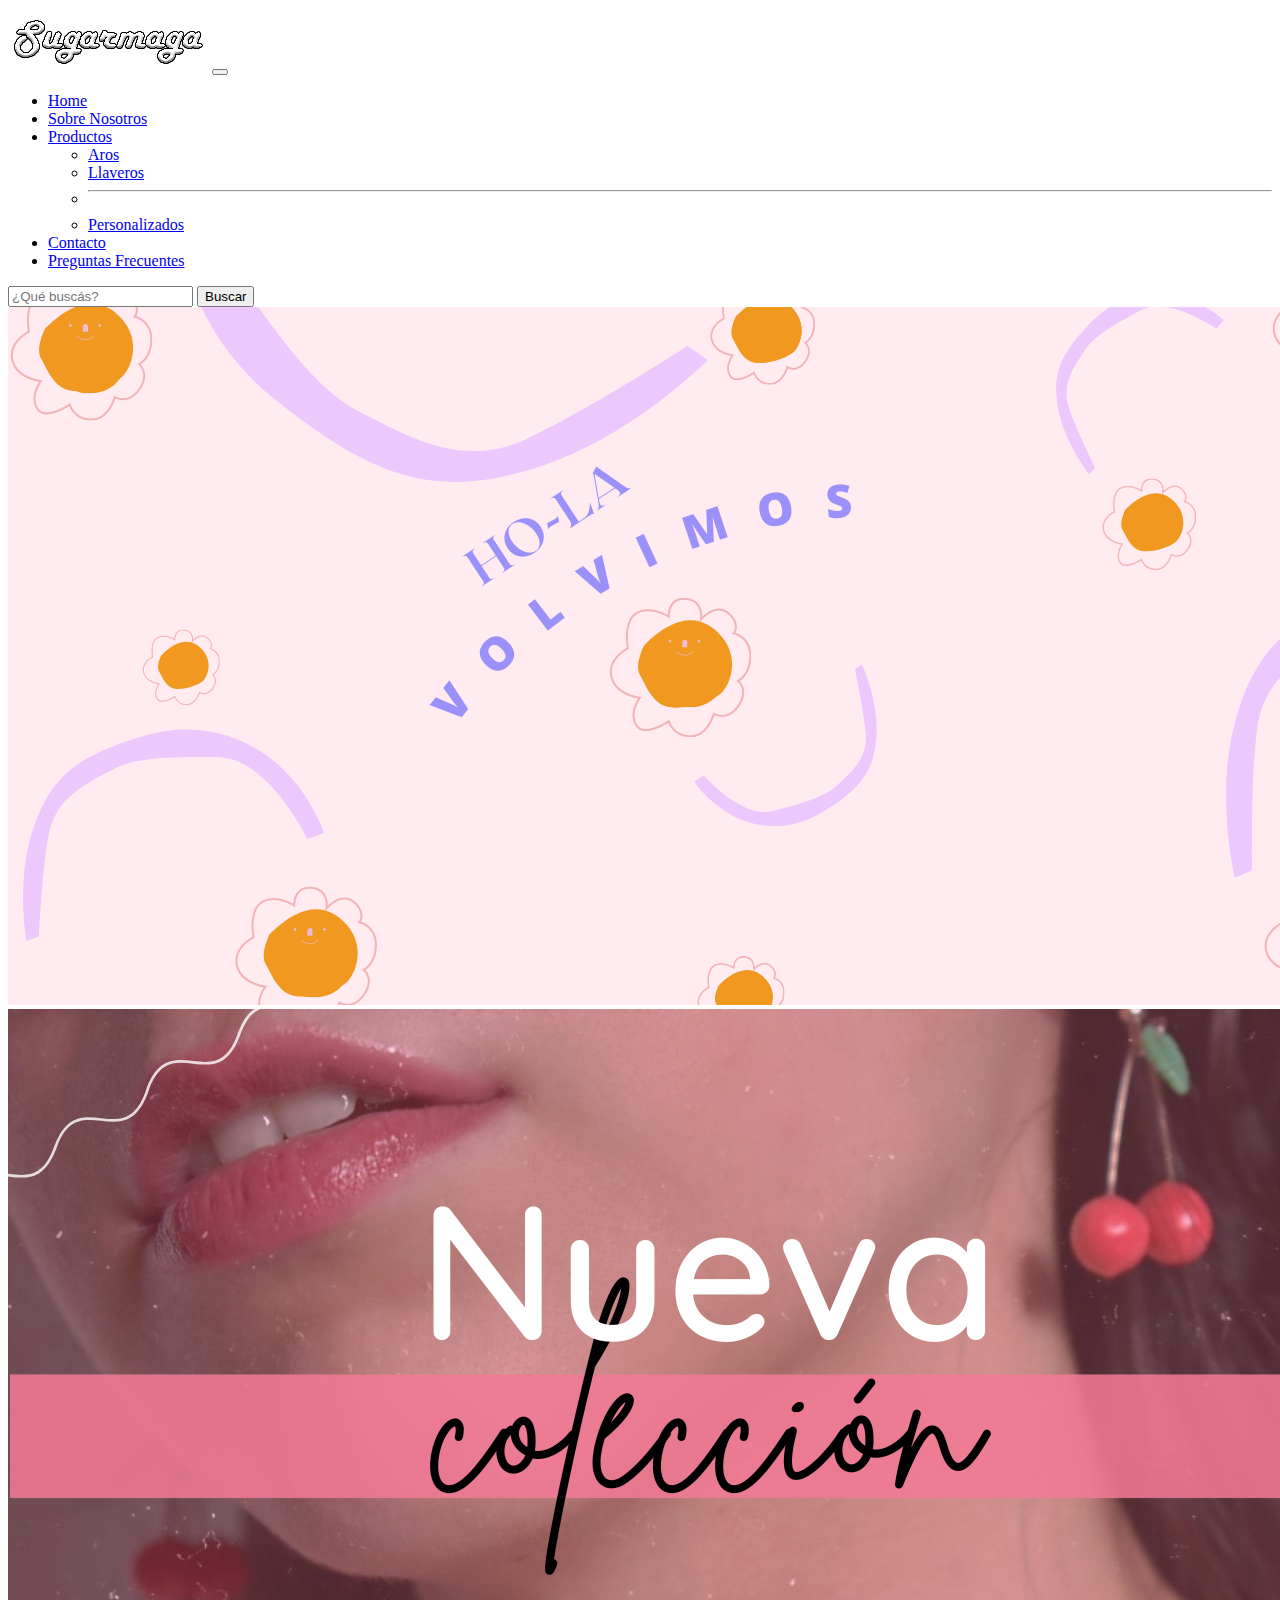
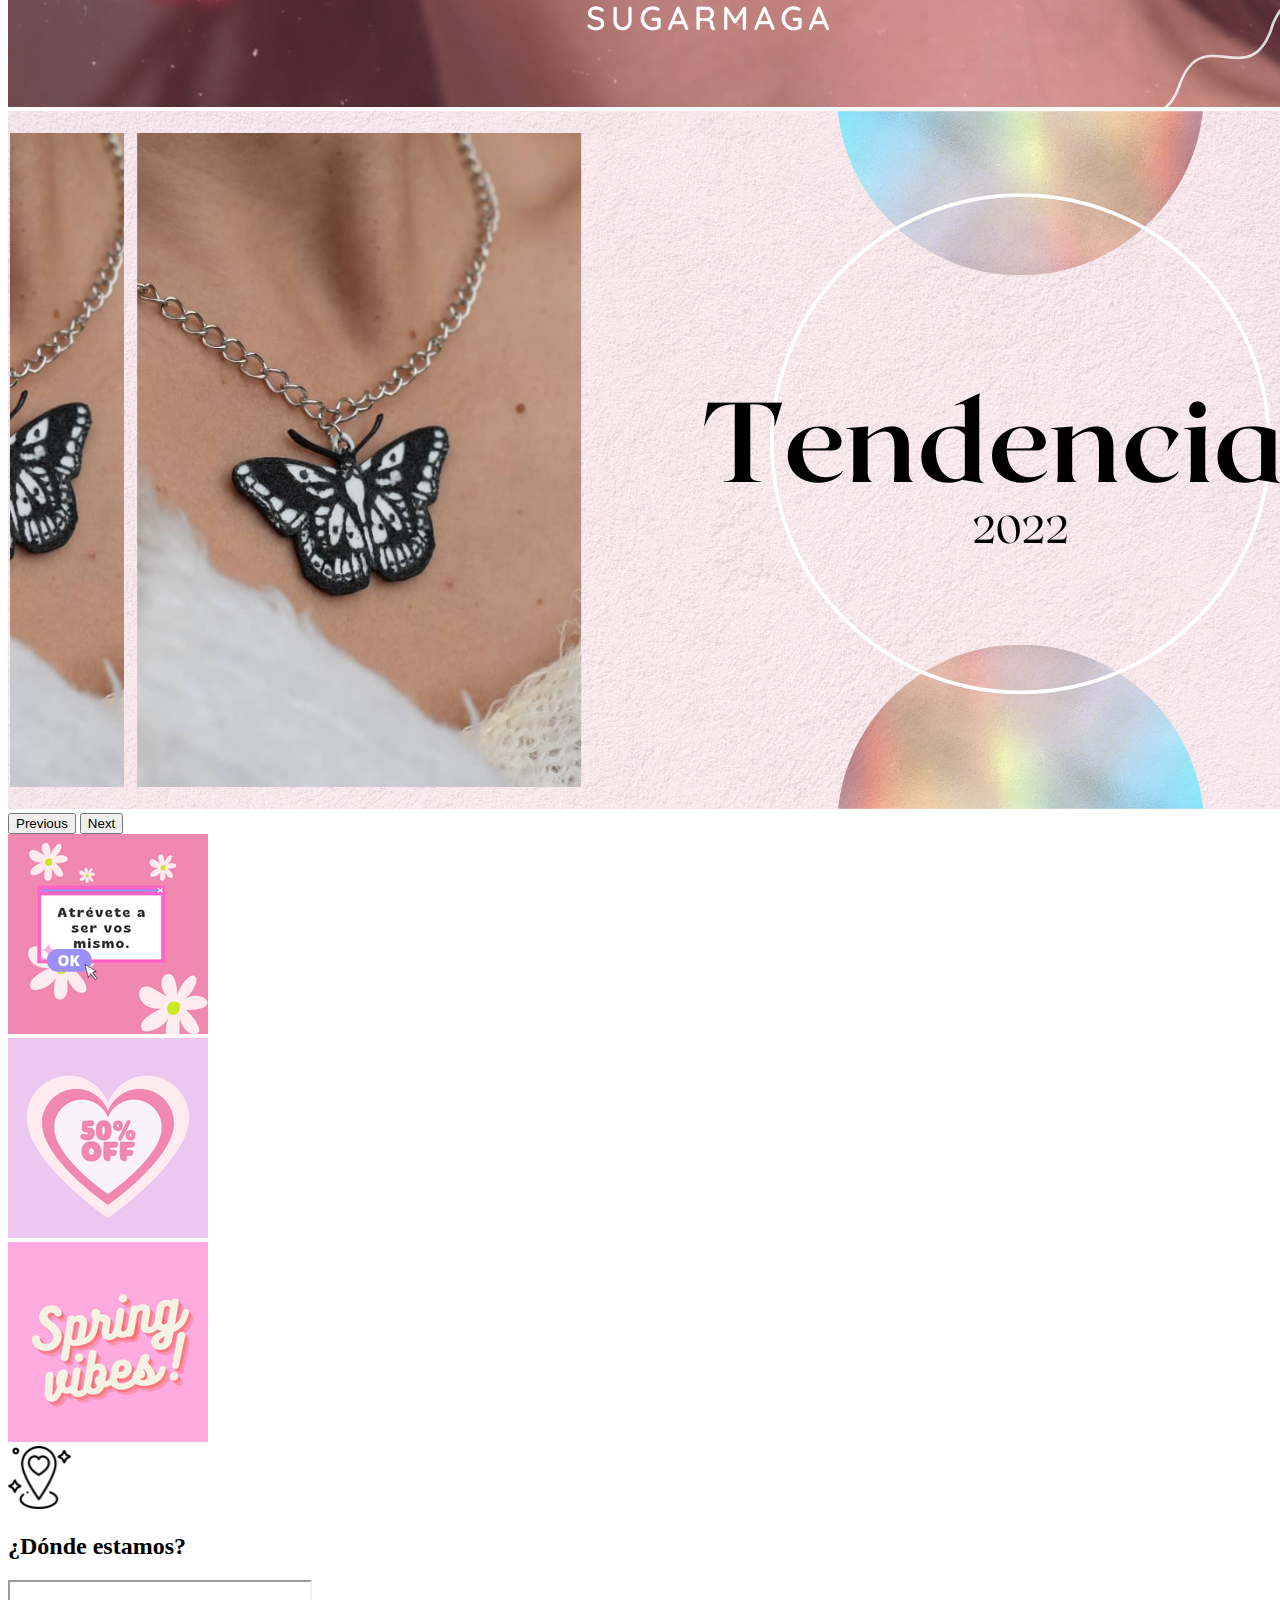
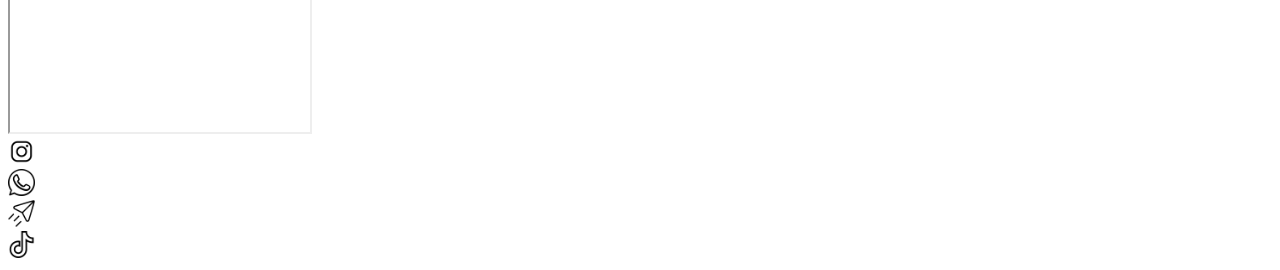
==== index.html @ 94c6f587 "añadi bootstrap index y contacto" ====
<!doctype html>
<html lang="es">
<head>
    <meta charset="utf-8">
    <meta name="viewport" content="width=device-width, initial-scale=1">
    <link href="https://cdn.jsdelivr.net/npm/bootstrap@5.1.3/dist/css/bootstrap.min.css" rel="stylesheet" integrity="sha384-1BmE4kWBq78iYhFldvKuhfTAU6auU8tT94WrHftjDbrCEXSU1oBoqyl2QvZ6jIW3" crossorigin="anonymous">
    <title>Sugarmaga | Tienda online</title>
</head>
<body>

        <div class="container-fluid">
            <div class="row">
                <div class="col-12 col-lg-12">
                    <nav class="navbar navbar-expand-lg navbar-light bg-light"> 
                        <div class="container-fluid">
                            <a class="navbar-brand" href="#"><img src="assets/img/logoletter.png" alt="logo"></a>
                            <button class="navbar-toggler" type="button" data-bs-toggle="collapse" data-bs-target="#navbarSupportedContent" aria-controls="navbarSupportedContent" aria-expanded="false" aria-label="Toggle navigation">
                                <span class="navbar-toggler-icon"></span>
                            </button>
                            <div class="collapse navbar-collapse" id="navbarSupportedContent">
                                <ul class="navbar-nav me-auto mb-2 mb-lg-0">
                                    <li class="nav-item">
                                        <a class="nav-link active" aria-current="page" href="#">Home</a>
                                    </li>
                                    <li class="nav-item">
                                        <a class="nav-link" href="pages/aboutus.html">Sobre Nosotros</a>
                                    </li>
                                    <li class="nav-item dropdown">
                                        <a class="nav-link dropdown-toggle" href="pages/productos.html" id="navbarDropdown" role="button" data-bs-toggle="dropdown" aria-expanded="false"> Productos
                                </a>
                                <ul class="dropdown-menu" aria-labelledby="navbarDropdown">
                                    <li><a class="dropdown-item" href="pages/productos.html">Aros</a></li>
                                    <li><a class="dropdown-item" href="pages/productos.html">Llaveros</a></li>
                                    <li><hr class="dropdown-divider"></li>
                                    <li><a class="dropdown-item" href="pages/contacto.html">Personalizados</a></li>
                                </ul>
                                <li class="nav-item">
                                    <a class="nav-link" href="pages/contacto.html">Contacto</a>
                                </li>
                                <li class="nav-item">
                                    <a class="nav-link" href="pages/preguntasfrecuentes.html">Preguntas Frecuentes</a>
                                </li>
                                    </li>
                                </ul>
                                <form class="d-flex">
                                    <input class="form-control me-2" type="search" placeholder="¿Qué buscás?" aria-label="Search">
                                    <button class="btn btn-outline-success" type="submit">Buscar</button>
                                </form>
                            </div>
                        </div>
                    </nav>
                </div>
            </div>
        </div>


<main>
    <div class="container">
        <div class="row">
            <div class="col-12 col-lg-12">
                <div id="carouselExampleControls" class="carousel slide" data-bs-ride="carousel">
                    <div class="carousel-inner">
                        <div class="carousel-item active">
                            <img src="assets/img/volvimos.png" class="d-block w-100" alt="banner">
                        </div>
                        <div class="carousel-item">
                            <img src="assets/img/bannernuevo.png" class="d-block w-100" alt="banner accesorios.">
                        </div>
                        <div class="carousel-item">
                            <img src="assets/img/bannertendencia.png" class="d-block w-100" alt="tendencias">
                        </div>
                    </div>
                    <button class="carousel-control-prev" type="button" data-bs-target="#carouselExampleControls" data-bs-slide="prev">
                        <span class="carousel-control-prev-icon" aria-hidden="true"></span>
                        <span class="visually-hidden">Previous</span>
                    </button>
                    <button class="carousel-control-next" type="button" data-bs-target="#carouselExampleControls" data-bs-slide="next">
                        <span class="carousel-control-next-icon" aria-hidden="true"></span>
                        <span class="visually-hidden">Next</span>
                    </button>
                </div>
            </div>
        </div>
    </div>


    <div class="container">
        <div class="row d-flex text-center mt-3">
            <div class="col-12 col-lg-4">
                        <img src="assets/img/atrevete.png" class="rounded-circle" alt="tendencias"> </div>
                        <div class="col-12 col-lg-4">
                        <img src="assets/img/sale.png" class="rounded-circle" alt="ofertas"></div>
                        <div class="col-12 col-lg-4">
                        <img src="assets/img/spring.png" class="rounded-circle" alt="primavera"></div>
            </div>
        </div>
    </div>

    <div class="container mt-3">
        <div class="row">
            <div class="col-12 col-lg-12">
                <div class="card">
                    <div class="card-body text-center">
                        <img src="assets/img/ubicacion.png" alt="ubicacion" width="5%;">
                        <h2 class="card-text">¿Dónde estamos?</h2>
                    </div>
                    <iframe src="https://www.google.com/maps/embed?pb=!1m18!1m12!1m3!1d26327.981407867595!2d-58.57584515!3d-34.426814150000006!2m3!1f0!2f0!3f0!3m2!1i1024!2i768!4f13.1!3m3!1m2!1s0x95bca5a2d0ddb9b1%3A0x2c1a974c67cba1e4!2sTigre%2C%20Provincia%20de%20Buenos%20Aires!5e0!3m2!1ses-419!2sar!4v1661913750774!5m2!1ses-419!2sar"  class="card-img-top"></iframe>
                    
                </div>
            </div>
        </div>
    </div>
</main>

<footer>
    <div class="container mt-3">
        <div class="row text-center">
            <div class="col-3 col-lg-3">
                <a href="https://www.instagram.com/sugarmaga/" target="_blank"><img src="assets/img/instagram.png" alt="instagram" width="27" height="27"></a>
            </div>
            <div class="col-3 col-lg-3">
                <a href="https://api.whatsapp.com/send?phone=123" target="_blank"><img src="assets/img/whatsapp.png" alt="whatsapp" width="27" height="27"></a>
            </div>
            <div class="col-3 col-lg-3">
                <a href="mailto:sugarmaga.acc@gmail.com" target="_blank"><img src="assets/img/mail.png" alt="mail"width="27" height="27"></a>
            </div>
            <div class="col-3 col-lg-3">
            <a href="https://www.tiktok.com/@sugarmagaacc" target="_blank"><img src="assets/img/tiktok.png" alt="Tiktok" width="27" height="27"></a>
            </div>
        </div>
    </div>
</footer>

    <script src="https://cdn.jsdelivr.net/npm/bootstrap@5.1.3/dist/js/bootstrap.bundle.min.js" integrity="sha384-ka7Sk0Gln4gmtz2MlQnikT1wXgYsOg+OMhuP+IlRH9sENBO0LRn5q+8nbTov4+1p" crossorigin="anonymous"></script>

</body>
</html>
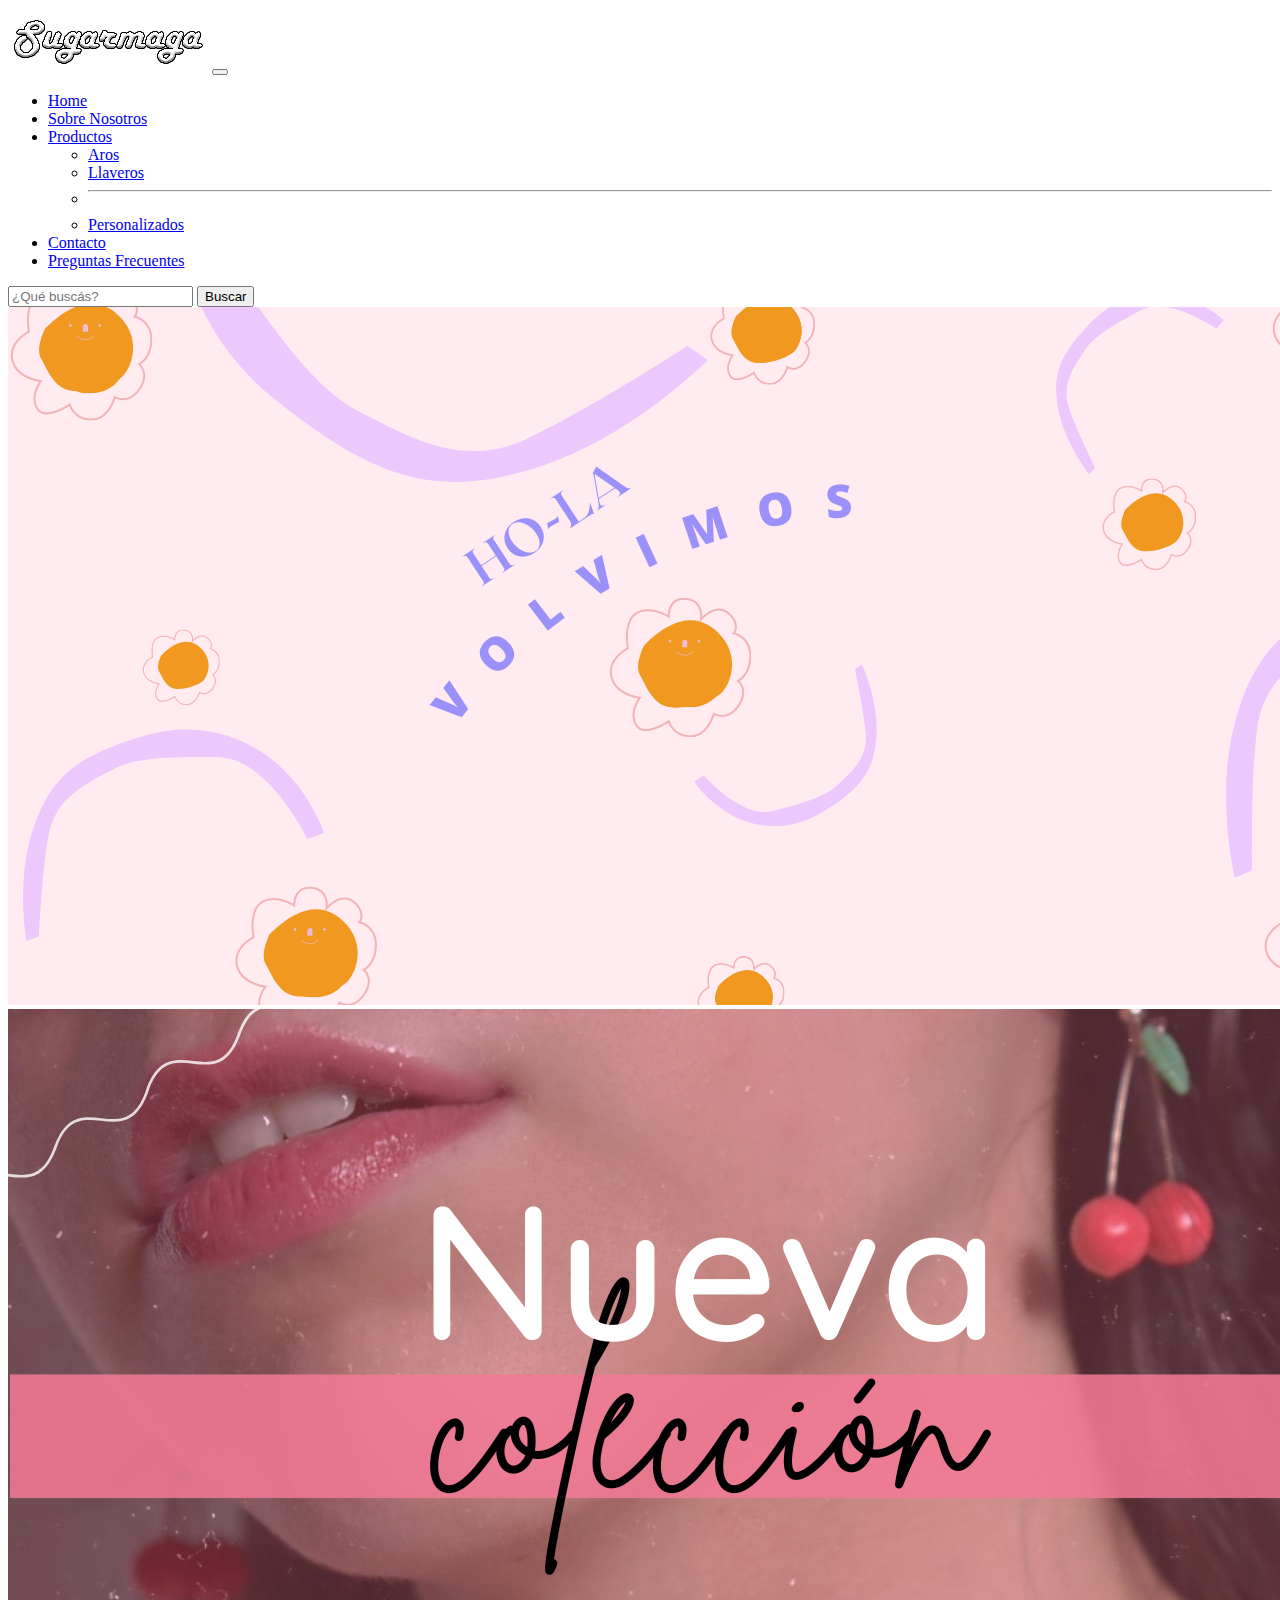
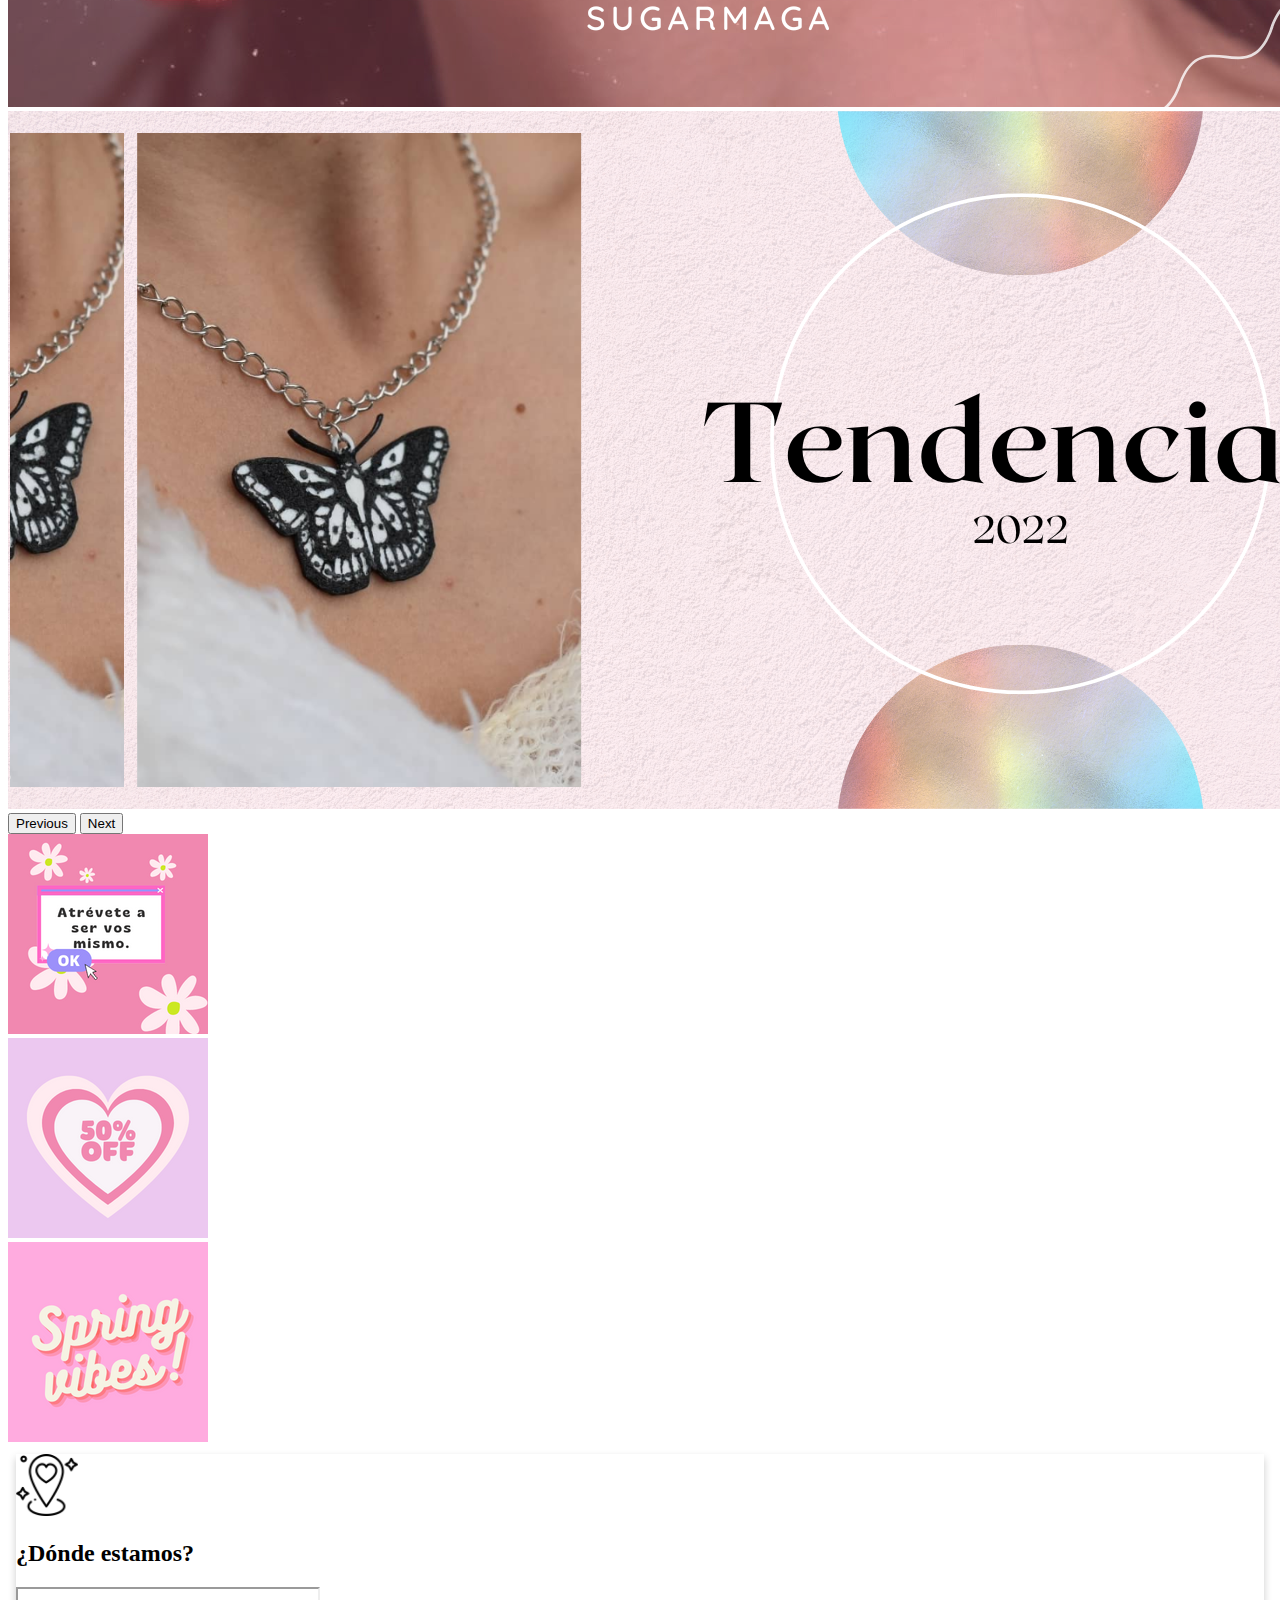
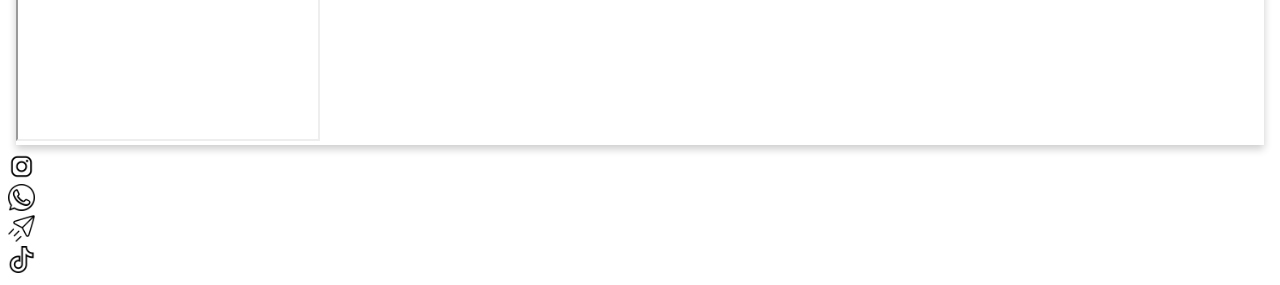
==== commit 410c0e38: "modificacion css" ====
--- a/index.html
+++ b/index.html
@@ -5,6 +5,7 @@
     <meta name="viewport" content="width=device-width, initial-scale=1">
     <link href="https://cdn.jsdelivr.net/npm/bootstrap@5.1.3/dist/css/bootstrap.min.css" rel="stylesheet" integrity="sha384-1BmE4kWBq78iYhFldvKuhfTAU6auU8tT94WrHftjDbrCEXSU1oBoqyl2QvZ6jIW3" crossorigin="anonymous">
     <title>Sugarmaga | Tienda online</title>
+    <link rel="stylesheet" href="../css/style.css">
 </head>
 <body>
 
@@ -85,7 +86,7 @@
 
 
     <div class="container">
-        <div class="row d-flex text-center mt-3">
+        <div class="row d-flex text-center m-3">
             <div class="col-12 col-lg-4">
                         <img src="assets/img/atrevete.png" class="rounded-circle" alt="tendencias"> </div>
                         <div class="col-12 col-lg-4">
@@ -112,8 +113,8 @@
     </div>
 </main>
 
-<footer>
-    <div class="container mt-3">
+<footer style="background-image: url('https://i.postimg.cc/PJvb5DPV/Dise-o-sin-t-tulo.png');">
+    <div class="container mt-3 p-3">
         <div class="row text-center">
             <div class="col-3 col-lg-3">
                 <a href="https://www.instagram.com/sugarmaga/" target="_blank"><img src="assets/img/instagram.png" alt="instagram" width="27" height="27"></a>
@@ -131,7 +132,7 @@
     </div>
 </footer>
 
-    <script src="https://cdn.jsdelivr.net/npm/bootstrap@5.1.3/dist/js/bootstrap.bundle.min.js" integrity="sha384-ka7Sk0Gln4gmtz2MlQnikT1wXgYsOg+OMhuP+IlRH9sENBO0LRn5q+8nbTov4+1p" crossorigin="anonymous"></script>
+<script src="https://cdn.jsdelivr.net/npm/bootstrap@5.1.3/dist/js/bootstrap.bundle.min.js" integrity="sha384-ka7Sk0Gln4gmtz2MlQnikT1wXgYsOg+OMhuP+IlRH9sENBO0LRn5q+8nbTov4+1p" crossorigin="anonymous"></script>
 
 </body>
 </html>--- a/css/style.css
+++ b/css/style.css
@@ -0,0 +1,11 @@
+@media only screen and (max-width: 768px){}
+
+
+.card {
+    box-shadow: 0 4px 8px 0 rgba(0, 0, 0, 0.2);
+    margin: 8px;
+  }
+
+  .card-title {
+    color: pink;
+  }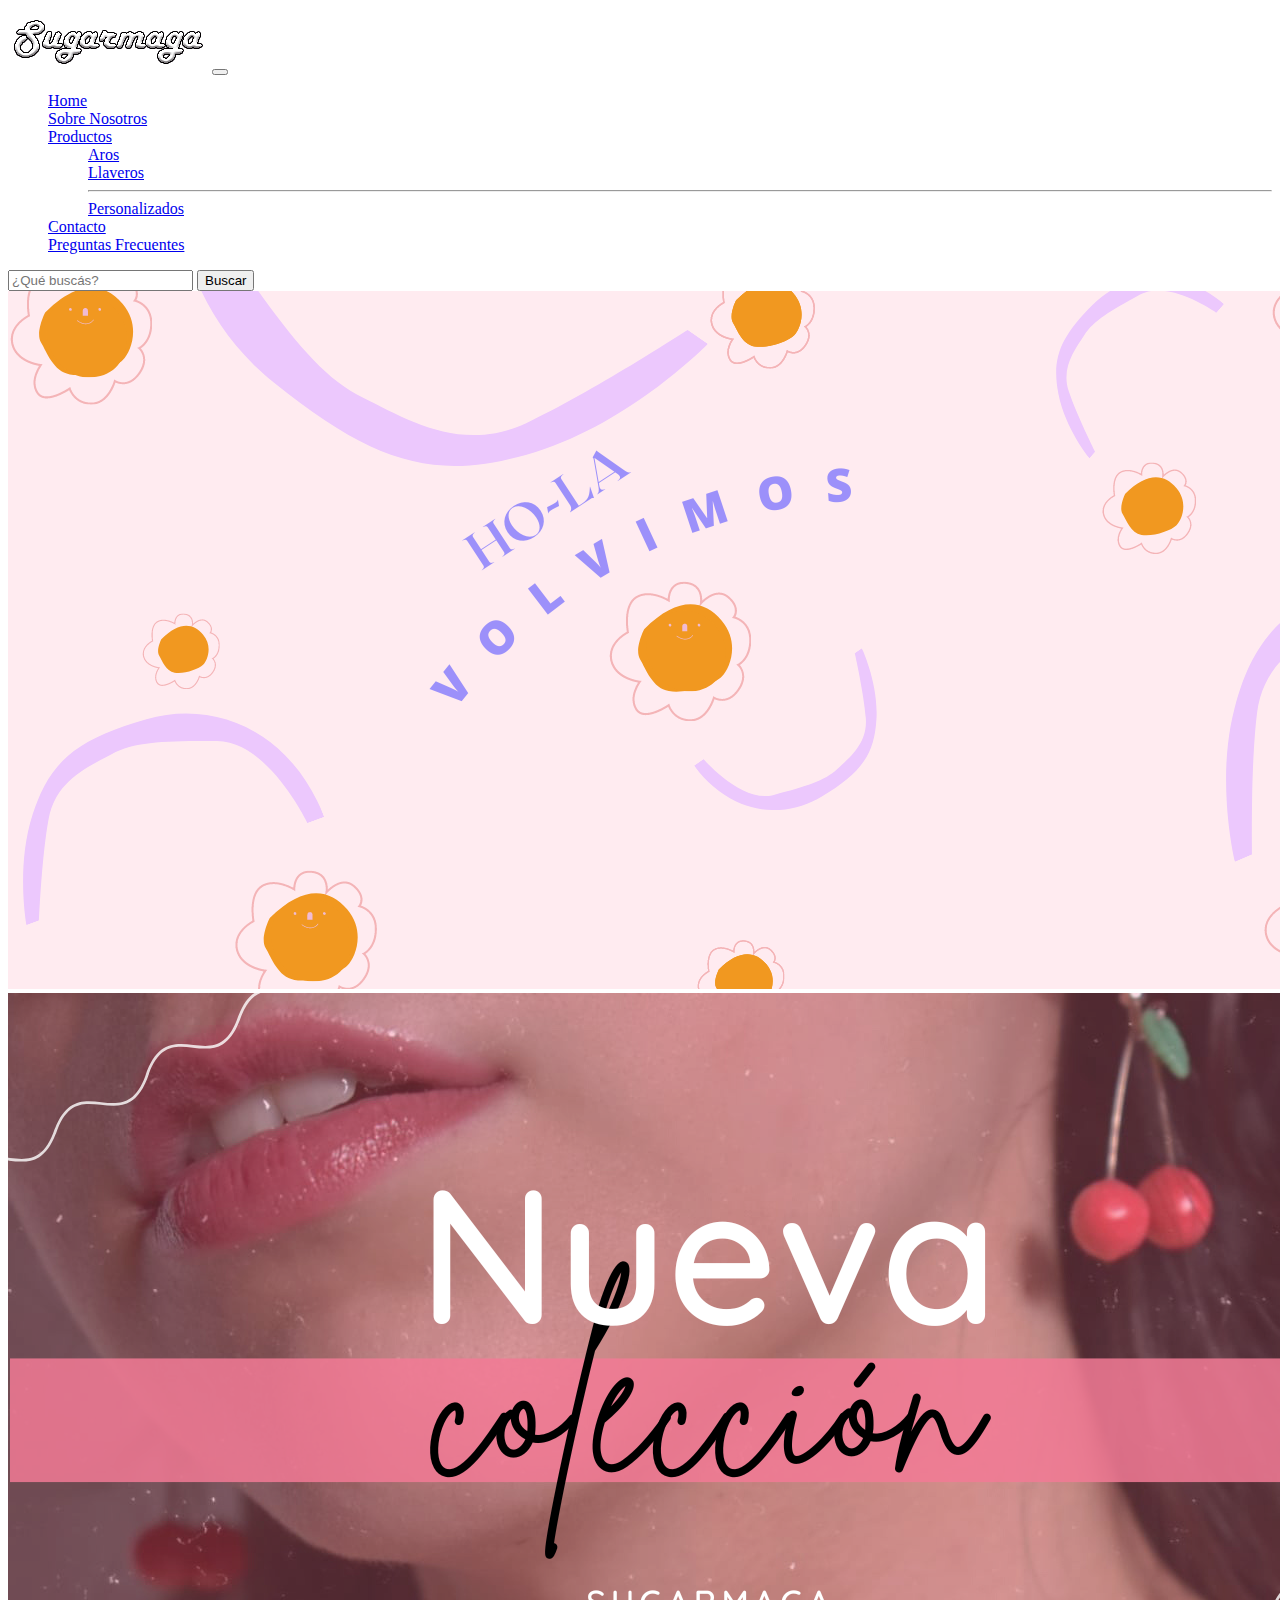
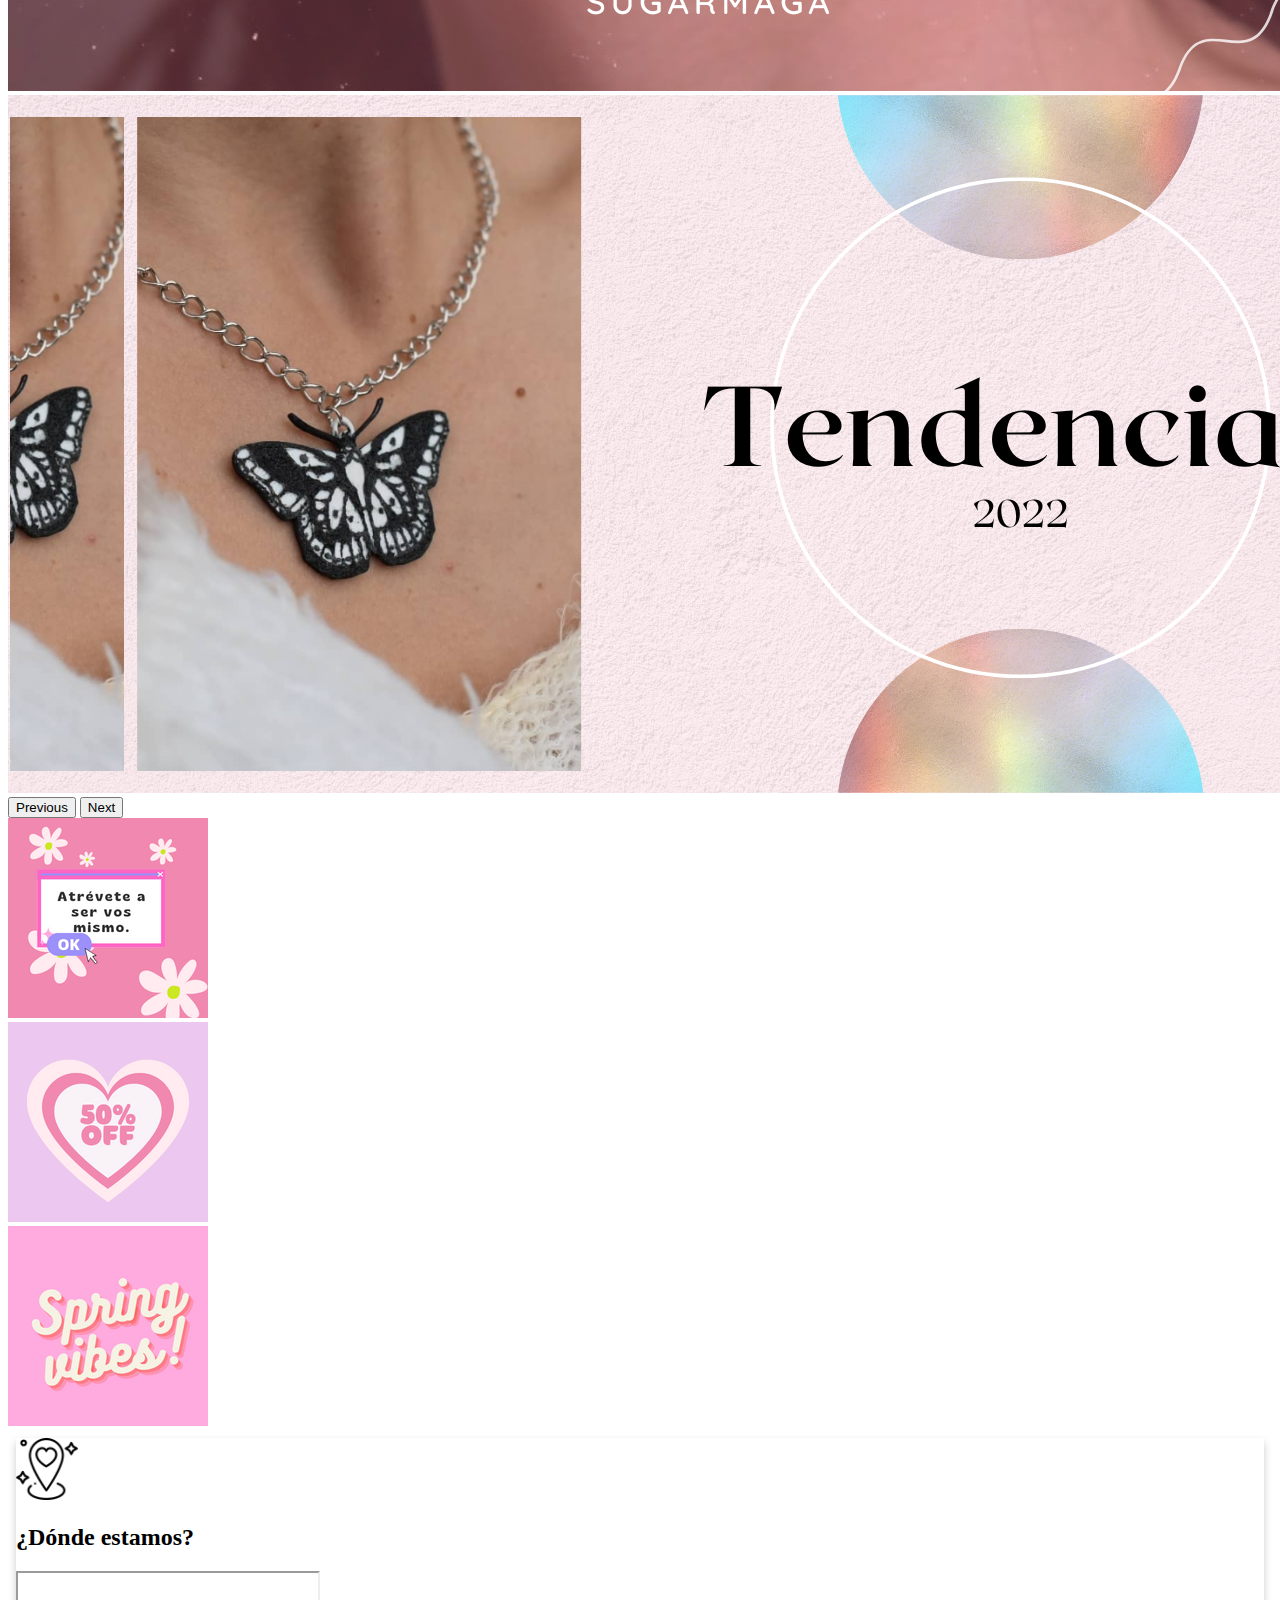
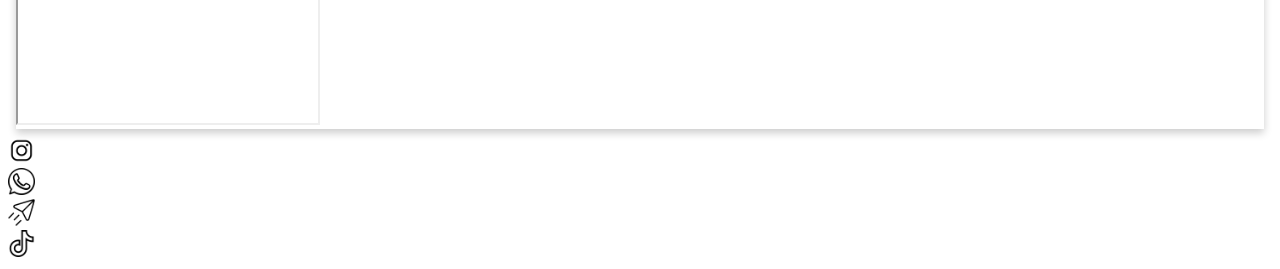
==== commit 26620063: "modificaciones ccs y about us" ====
--- a/index.html
+++ b/index.html
@@ -102,7 +102,7 @@
             <div class="col-12 col-lg-12">
                 <div class="card">
                     <div class="card-body text-center">
-                        <img src="assets/img/ubicacion.png" alt="ubicacion" width="5%;">
+                        <img src="assets/img/ubicacion.png" class="ubicacion" alt="ubicacion" width="5%;">
                         <h2 class="card-text">¿Dónde estamos?</h2>
                     </div>
                     <iframe src="https://www.google.com/maps/embed?pb=!1m18!1m12!1m3!1d26327.981407867595!2d-58.57584515!3d-34.426814150000006!2m3!1f0!2f0!3f0!3m2!1i1024!2i768!4f13.1!3m3!1m2!1s0x95bca5a2d0ddb9b1%3A0x2c1a974c67cba1e4!2sTigre%2C%20Provincia%20de%20Buenos%20Aires!5e0!3m2!1ses-419!2sar!4v1661913750774!5m2!1ses-419!2sar"  class="card-img-top"></iframe>
--- a/css/style.css
+++ b/css/style.css
@@ -1,4 +1,8 @@
-@media only screen and (max-width: 768px){}
+@media only screen and (max-width: 768px){
+    .about-us{
+        padding: 10px;
+      }
+    .oculto{display: none;}}
 
 
 .card {
@@ -8,4 +12,10 @@
 
   .card-title {
     color: pink;
-  }+  }
+
+  ul {    list-style: none;
+  }
+
+  ul li{color: pink;}
+
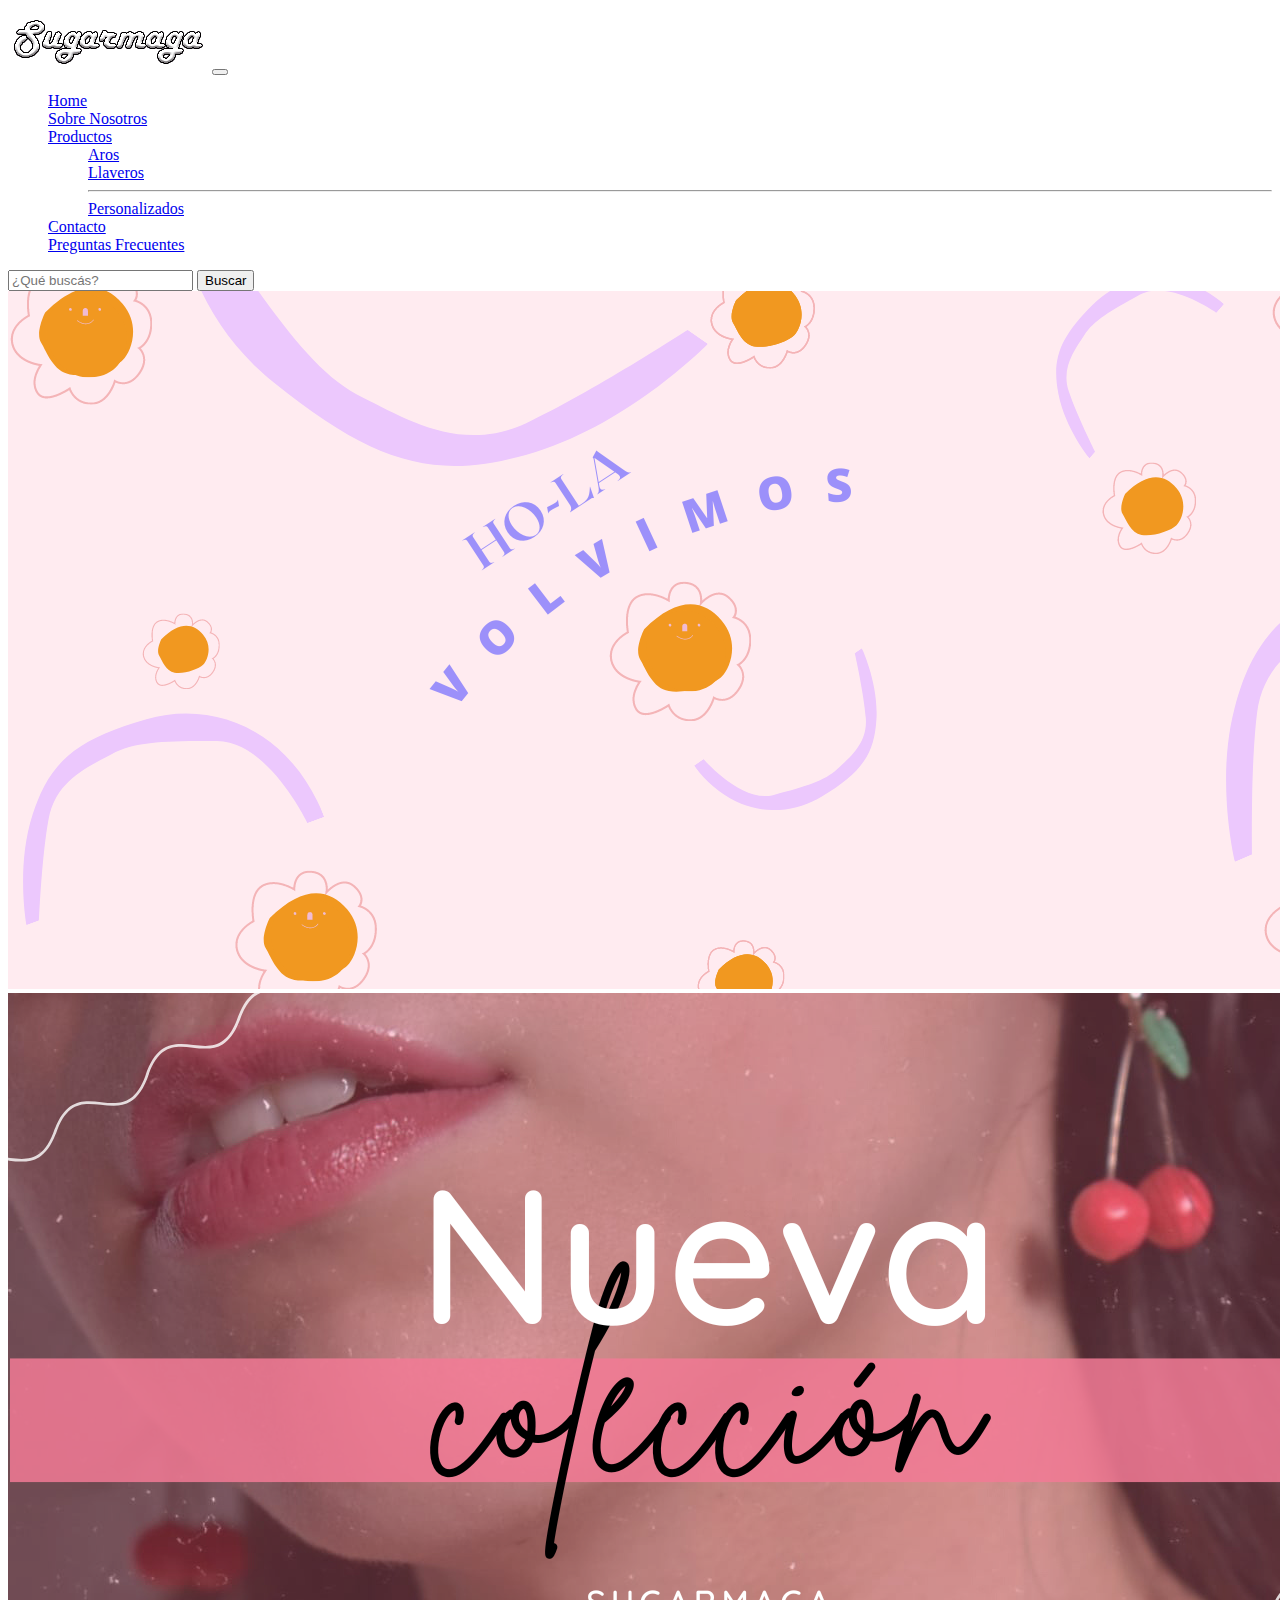
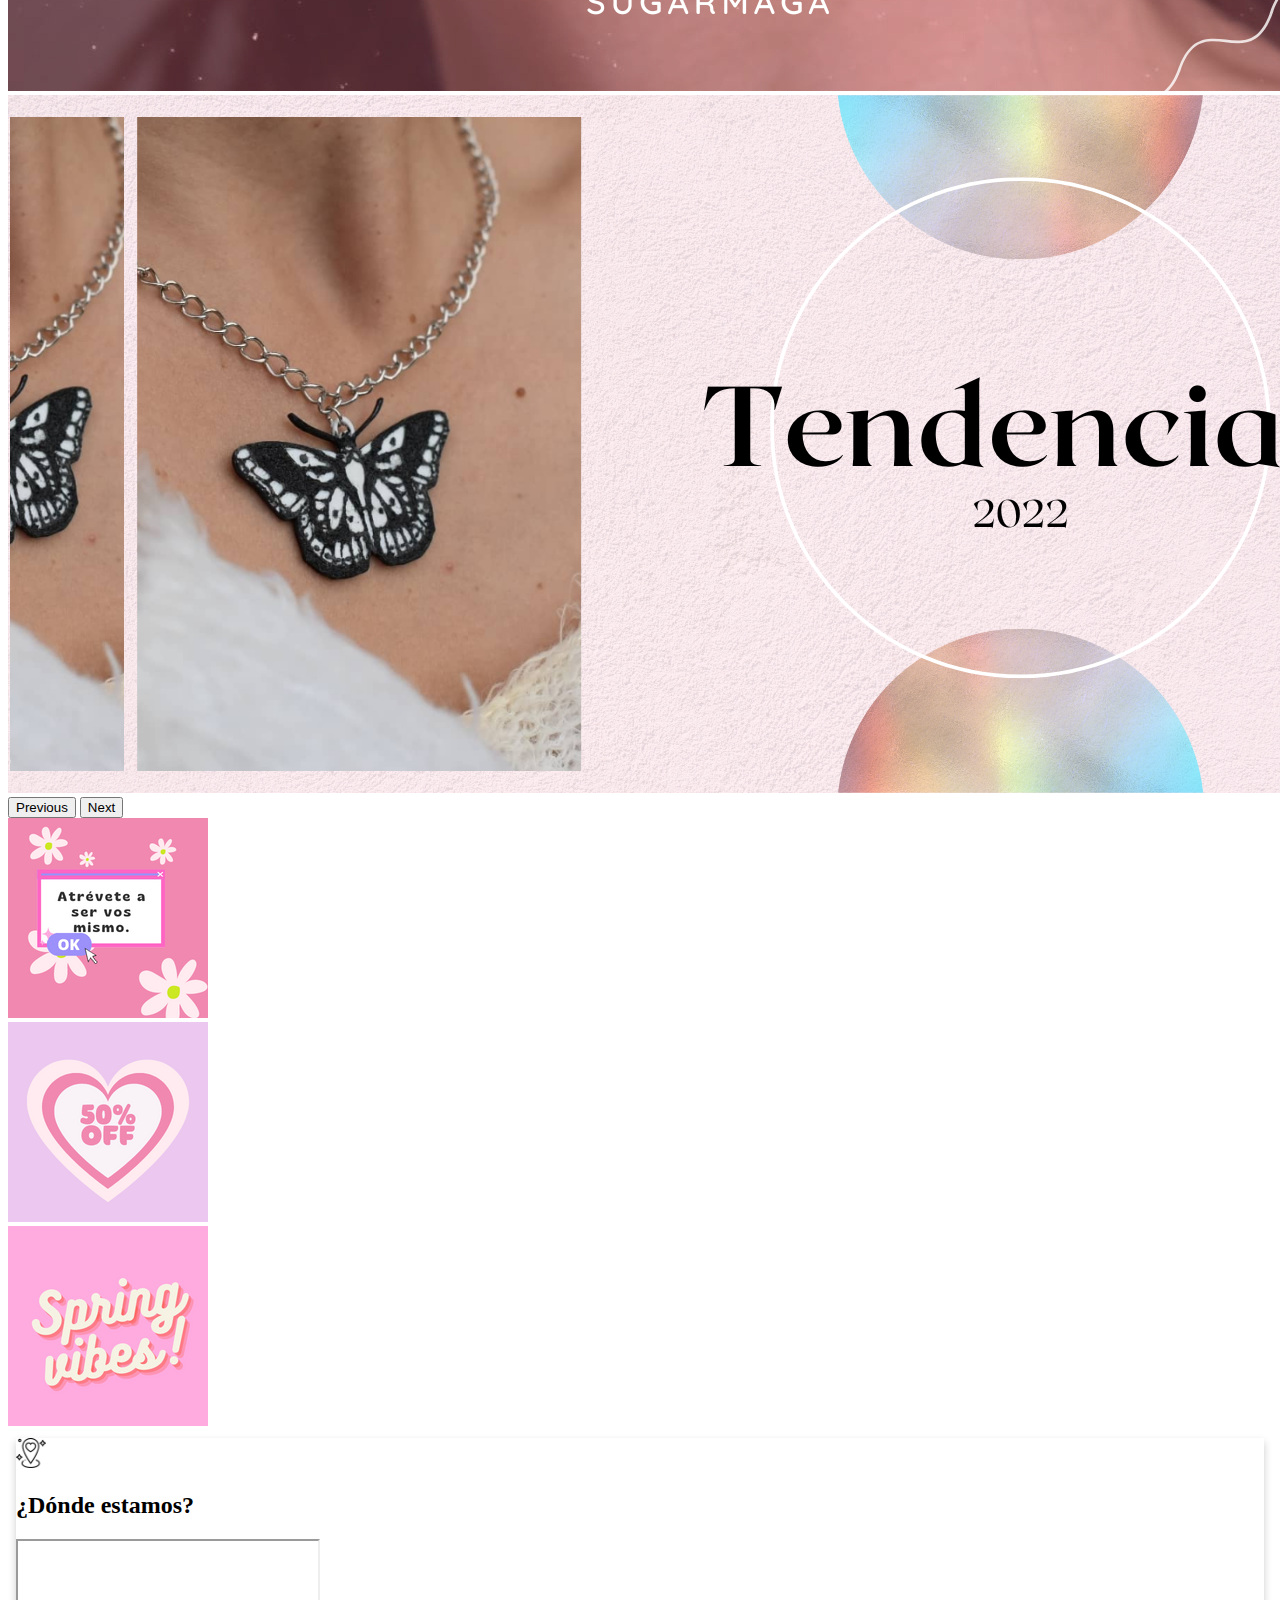
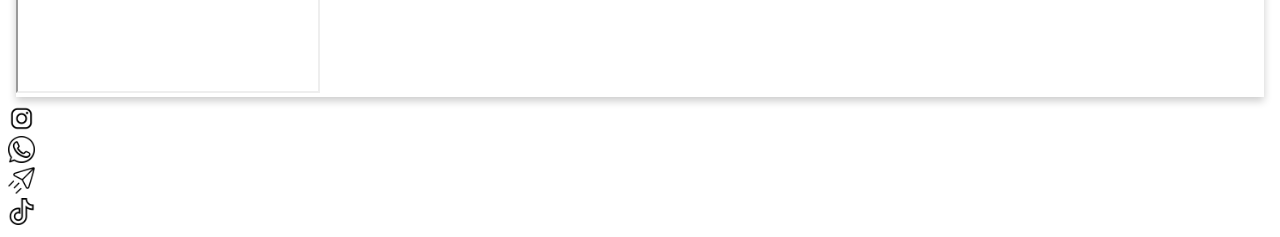
==== commit 49a192d4: "modificaciones varias" ====
--- a/index.html
+++ b/index.html
@@ -41,7 +41,6 @@
                                 <li class="nav-item">
                                     <a class="nav-link" href="pages/preguntasfrecuentes.html">Preguntas Frecuentes</a>
                                 </li>
-                                    </li>
                                 </ul>
                                 <form class="d-flex">
                                     <input class="form-control me-2" type="search" placeholder="¿Qué buscás?" aria-label="Search">
@@ -55,7 +54,7 @@
         </div>
 
 
-<main>
+<div>
     <div class="container">
         <div class="row">
             <div class="col-12 col-lg-12">
@@ -102,11 +101,10 @@
             <div class="col-12 col-lg-12">
                 <div class="card">
                     <div class="card-body text-center">
-                        <img src="assets/img/ubicacion.png" class="ubicacion" alt="ubicacion" width="5%;">
+                        <img src="assets/img/ubicacion.png" class="ubicacion" alt="ubicacion" width="30px;">
                         <h2 class="card-text">¿Dónde estamos?</h2>
                     </div>
                     <iframe src="https://www.google.com/maps/embed?pb=!1m18!1m12!1m3!1d26327.981407867595!2d-58.57584515!3d-34.426814150000006!2m3!1f0!2f0!3f0!3m2!1i1024!2i768!4f13.1!3m3!1m2!1s0x95bca5a2d0ddb9b1%3A0x2c1a974c67cba1e4!2sTigre%2C%20Provincia%20de%20Buenos%20Aires!5e0!3m2!1ses-419!2sar!4v1661913750774!5m2!1ses-419!2sar"  class="card-img-top"></iframe>
-                    
                 </div>
             </div>
         </div>
--- a/css/style.css
+++ b/css/style.css
@@ -2,7 +2,8 @@
     .about-us{
         padding: 10px;
       }
-    .oculto{display: none;}}
+    .oculto{display: none;}
+}
 
 
 .card {
